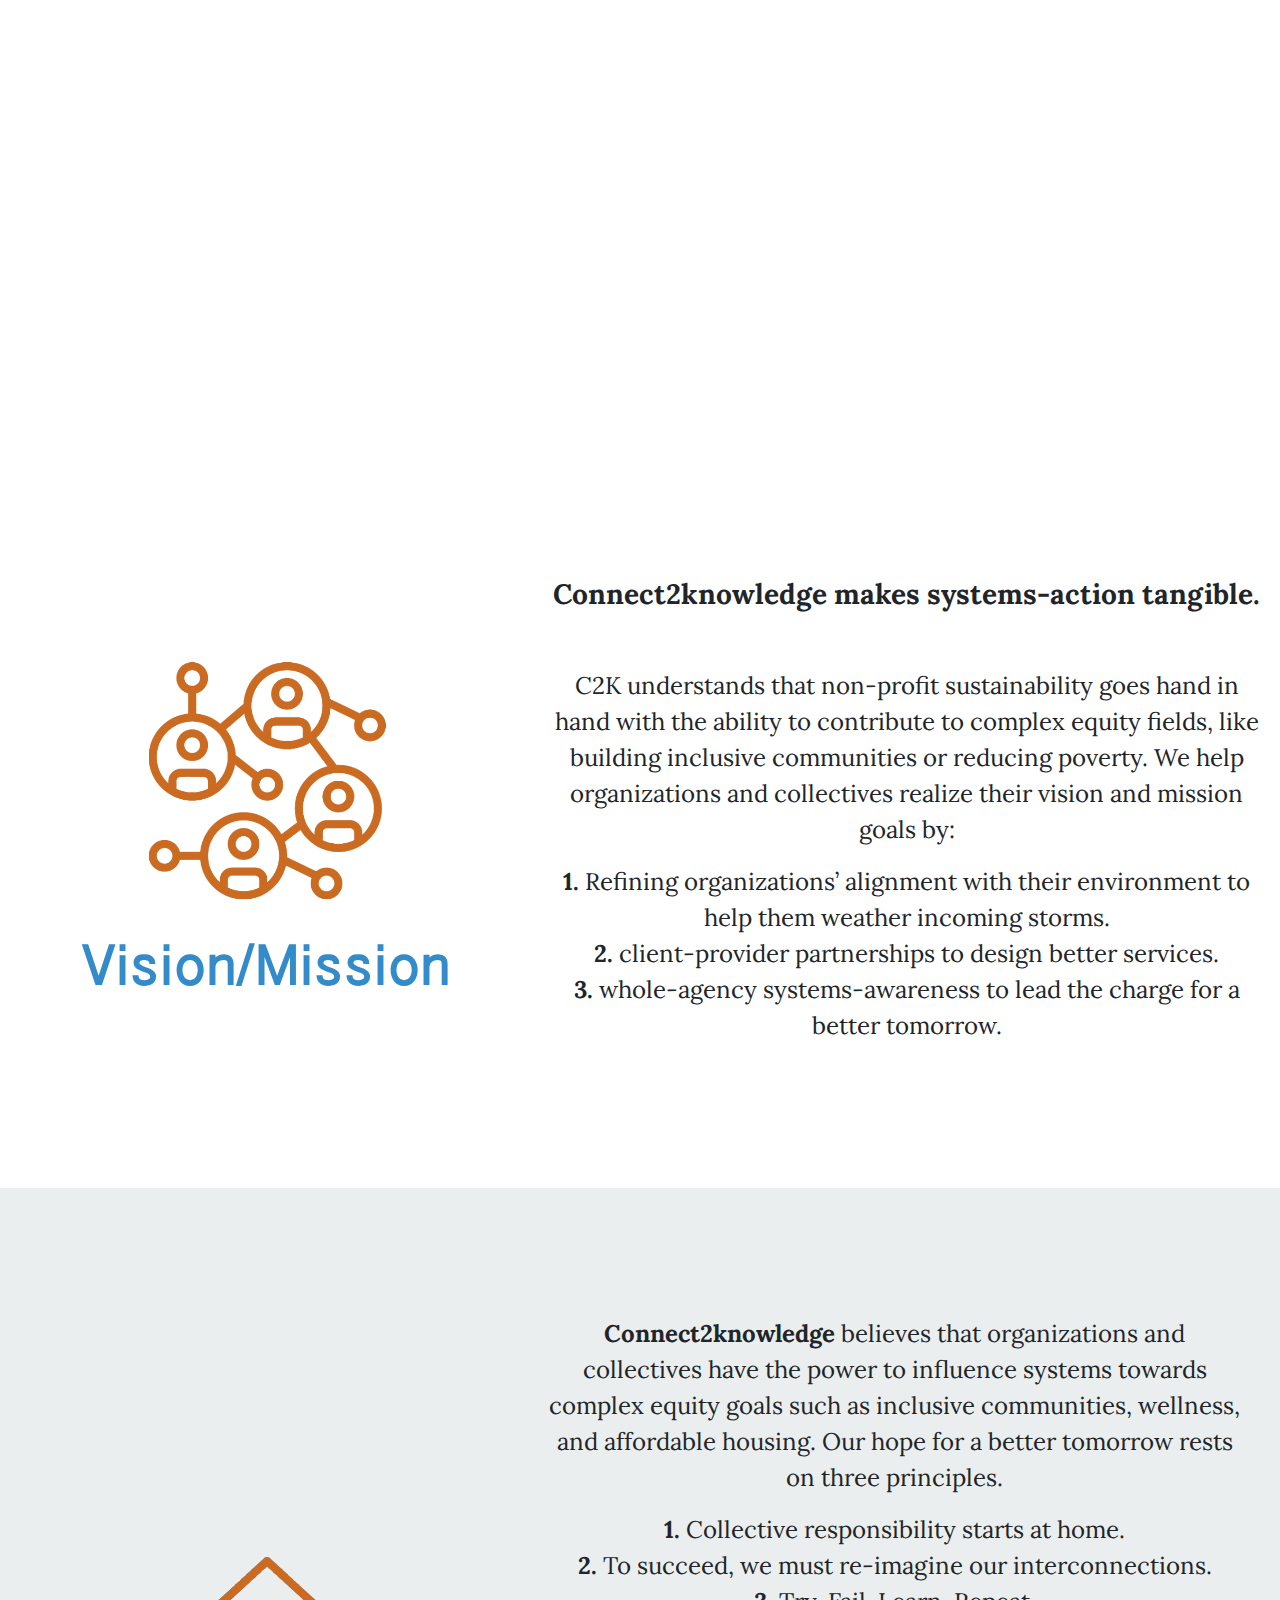
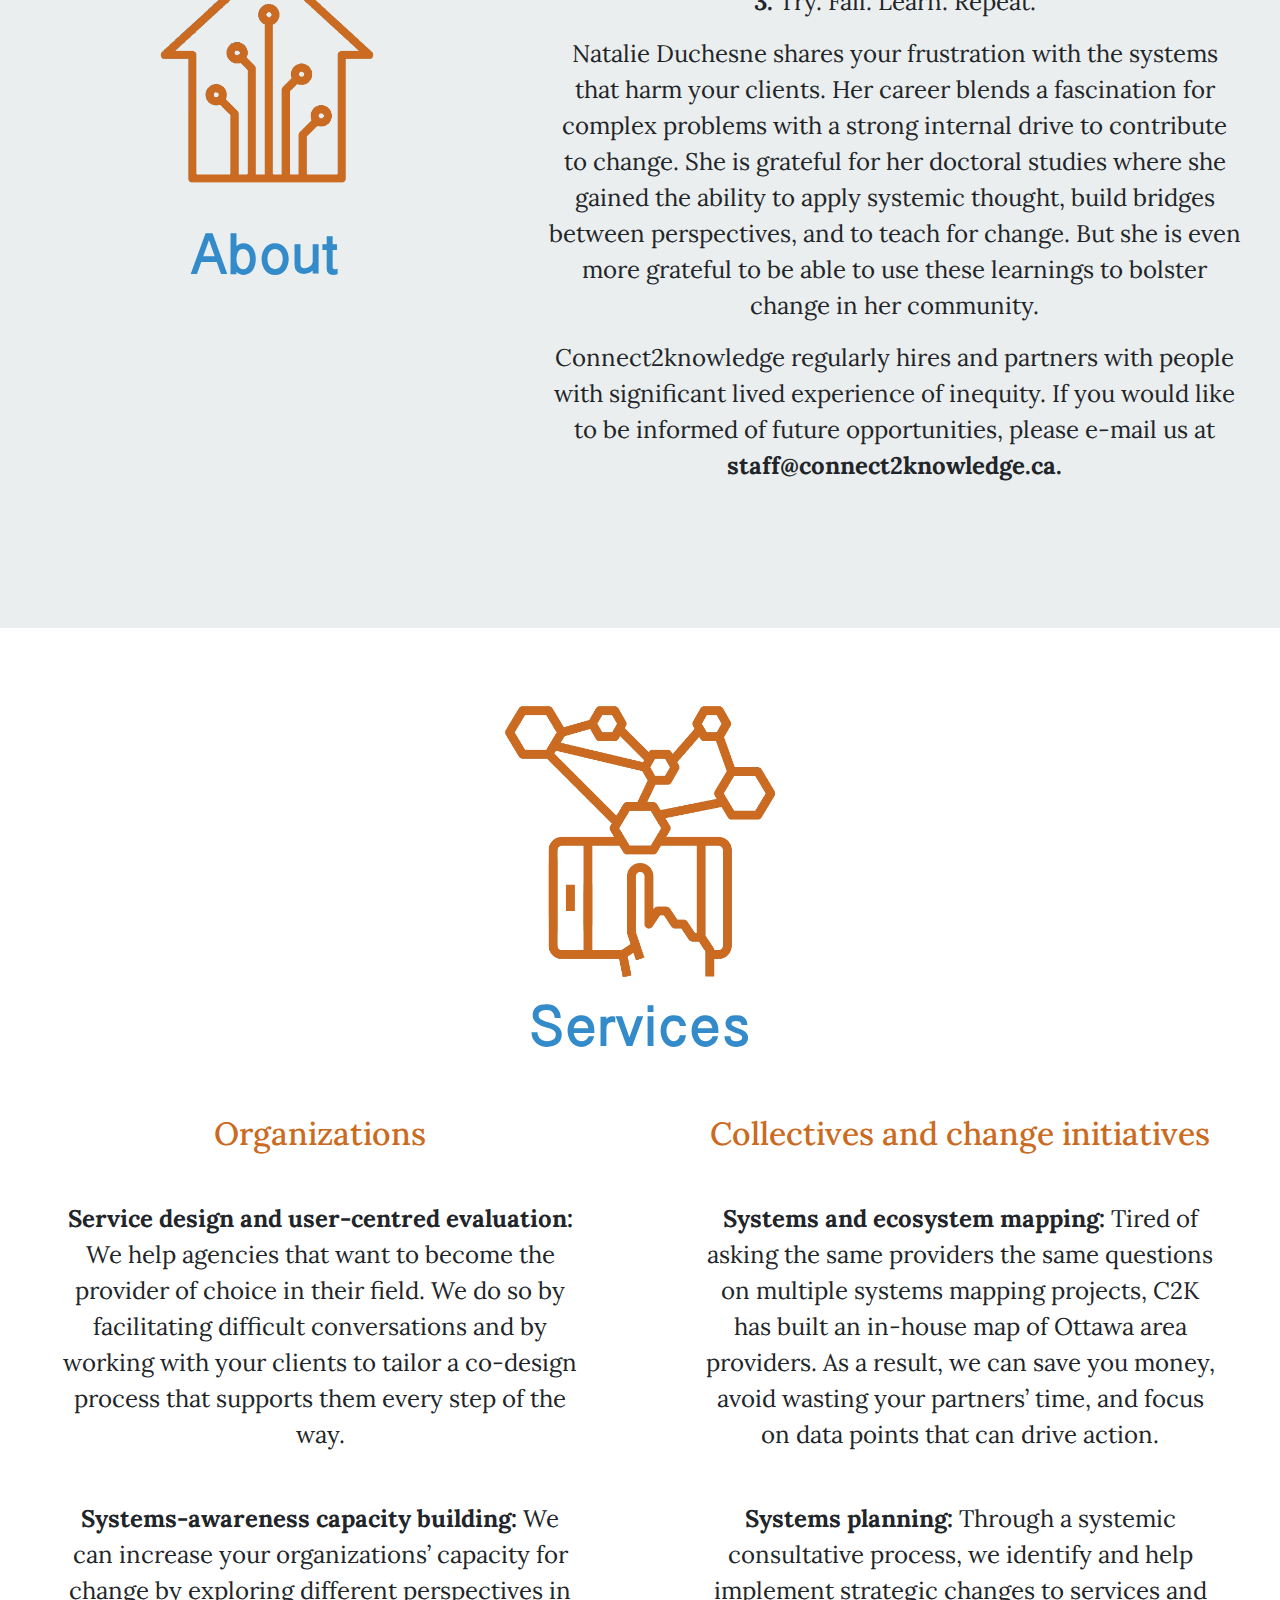
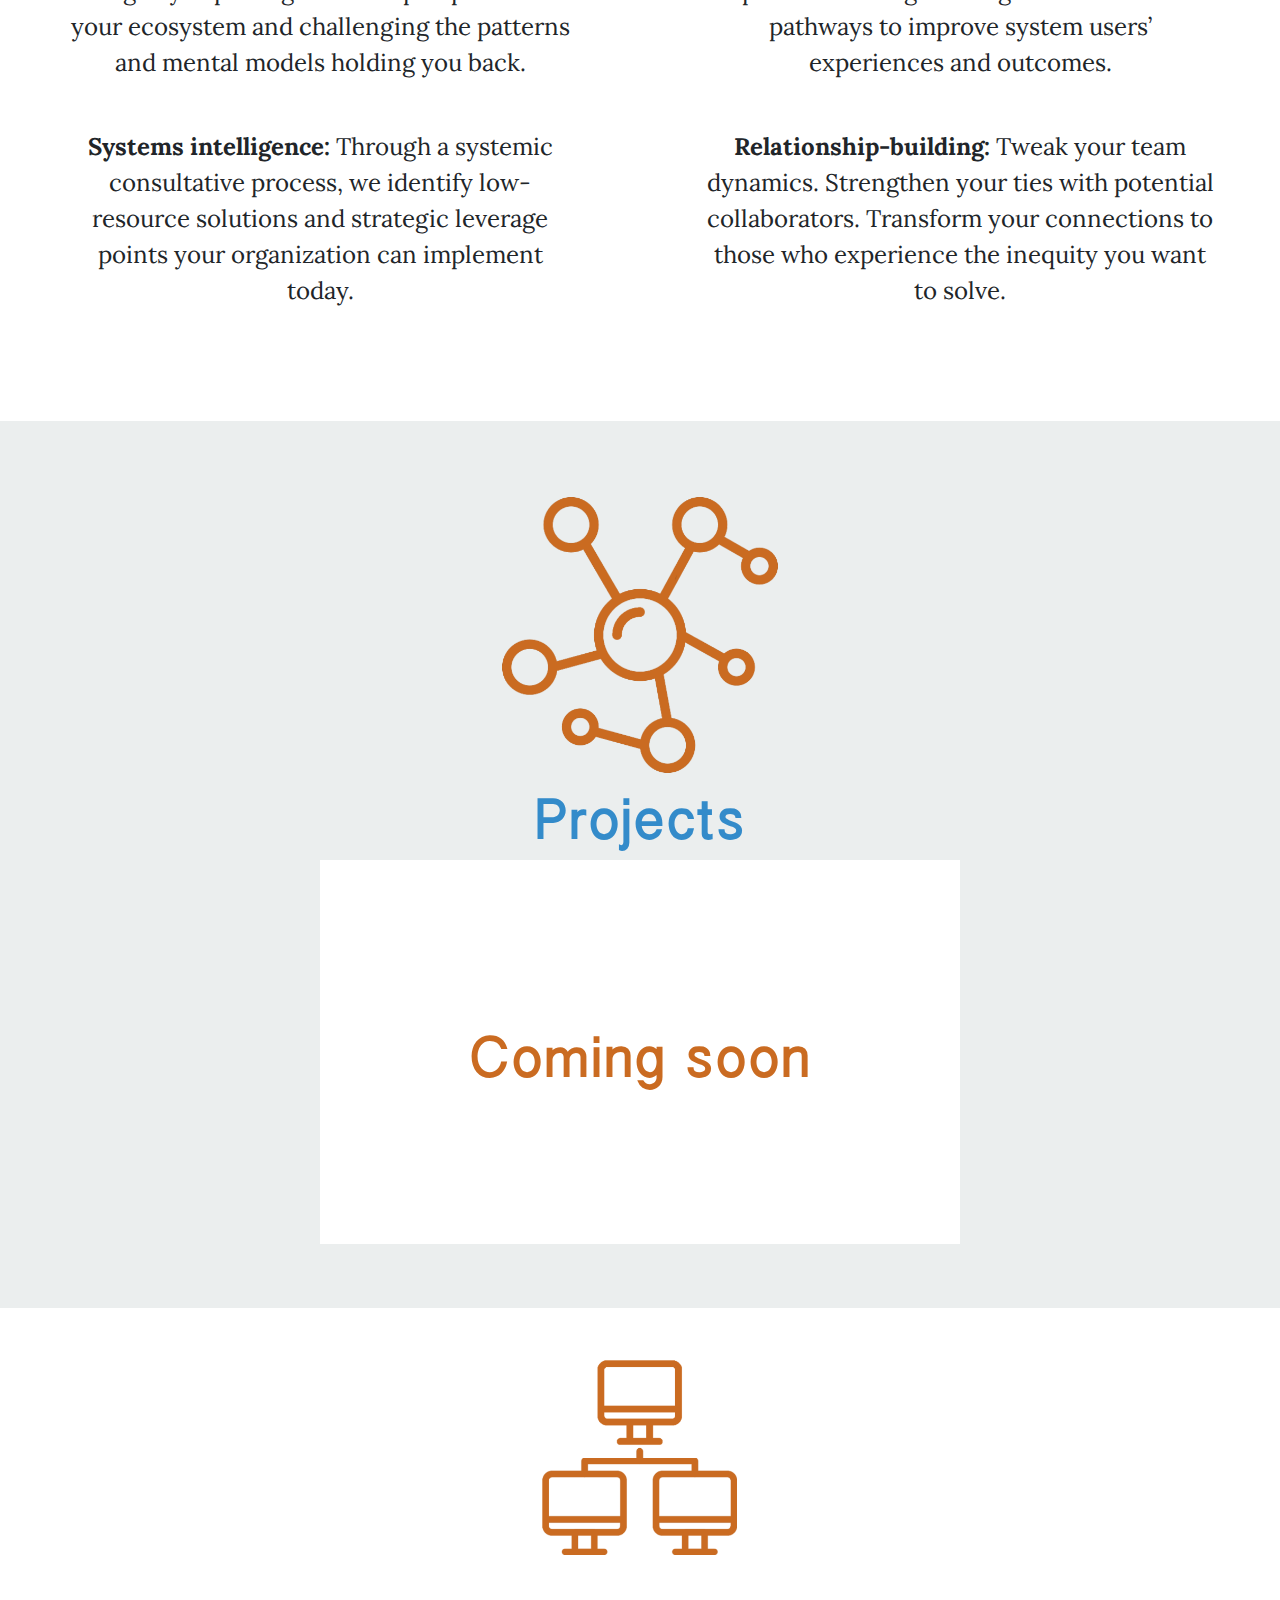
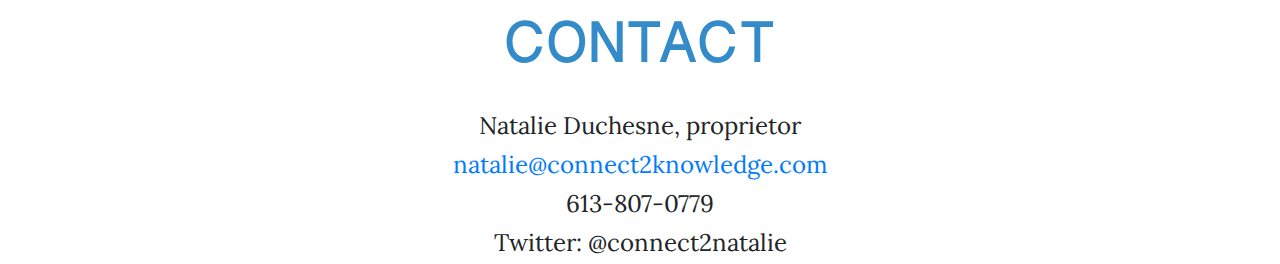
==== src/index.html @ 0b126e58 "First commit" ====
<!DOCTYPE html>
<html lang="en">

<head>
    <meta charset="utf-8">
    <meta http-equiv="X-UA-Compatible" content="IE=edge">
    <meta name="viewport" content="width=device-width, initial-scale=1">

    <title>Connect2Knowledge</title>

    <meta name="description">
    <meta name="author">

    <!--<link href="css/bootstrap.min.css" rel="stylesheet">-->
    <link rel="stylesheet" href="https://maxcdn.bootstrapcdn.com/bootstrap/4.0.0/css/bootstrap.min.css" integrity="sha384-Gn5384xqQ1aoWXA+058RXPxPg6fy4IWvTNh0E263XmFcJlSAwiGgFAW/dAiS6JXm" crossorigin="anonymous">
    <link href="css/style.css" rel="stylesheet">
    <link href="https://fonts.googleapis.com/css?family=Lora:400,700&display=swap" rel="stylesheet">

</head>

<body>


    <!--	<img src="images/header.png" alt="Nature" class="responsive"> 
	<div class="d-xl-block d-lg-block d-md-none d-sm-none d-xs-none">
		
		<nav class="navbar navbar-expand-lg fixed-bottom">
			<button class="navbar-toggler" type="button" data-toggle="collapse" data-target="#navbarLG"
				aria-controls="navbarLG" aria-expanded="false" aria-label="Toggle navigation">
				<span class="navbar-toggler-icon"></span>
			</button>
			<div class="collapse navbar-collapse" id="navbarLG">
				<ul class="navbar-nav nav-fill w-100 text-white title-text">
					<li class="nav-item active">
						<a class="nav-link nav-link-lg" href="#VisionMision">Vision/Mission <span
								class="sr-only">(current)</span></a>
					</li>
					<li class="nav-item">
						<a class="nav-link nav-link-lg" href="#About">About</a>
					</li>
					<li class="nav-item">
						<a class="nav-link nav-link-lg" href="#Services">Services</a>
					</li>
					<li class="nav-item">
						<a class="nav-link nav-link-lg" href="#Projects">Projects</a>
					</li>
					<li class="nav-item">
						<a class="nav-link nav-link-lg" href="#Contact">Contact</a>
					</li>
				</ul>
			</div>
		</nav>
	</div>-->
    <div class="hero-image">

        <div class="d-xl-block d-lg-block d-md-none d-sm-none d-xs-none">

            <nav class="navbar navbar-expand-lg fixed-bottom">
                <button class="navbar-toggler" type="button" data-toggle="collapse" data-target="#navbarLG" aria-controls="navbarLG" aria-expanded="false" aria-label="Toggle navigation">
							<span class="navbar-toggler-icon"></span>
						</button>
                <div class="collapse navbar-collapse" id="navbarLG">
                    <ul class="navbar-nav nav-fill w-100 text-white title-text">
                        <li class="nav-item active">
                            <a class="nav-link nav-link-lg" href="#VisionMision">Vision/Mission <span
											class="sr-only">(current)</span></a>
                        </li>
                        <li class="nav-item">
                            <a class="nav-link nav-link-lg" href="#About">About</a>
                        </li>
                        <li class="nav-item">
                            <a class="nav-link nav-link-lg" href="#Services">Services</a>
                        </li>
                        <li class="nav-item">
                            <a class="nav-link nav-link-lg" href="#Projects">Projects</a>
                        </li>
                        <li class="nav-item">
                            <a class="nav-link nav-link-lg" href="#Contact">Contact</a>
                        </li>
                    </ul>
                </div>
            </nav>
        </div>
    </div>


    <div class="d-xl-none d-lg-none d-md-block d-sm-block d-xs-block">
        <nav class="navbar navbar-expand-lg  navbar-light bg-light">

            <button class="navbar-toggler" type="button" data-toggle="collapse" data-target="#navbarSupportedContent" aria-controls="navbarSupportedContent" aria-expanded="false" aria-label="Toggle navigation">
				<span class="navbar-toggler-icon"></span>
			</button>

            <div class="collapse navbar-collapse" id="navbarSupportedContent">
                <ul class="navbar-nav nav-fill w-100 title-text">
                    <li class="nav-item active">
                        <a class="nav-link" href="#VisionMision">Vision/Mission <span
								class="sr-only">(current)</span></a>
                    </li>
                    <li class="nav-item">
                        <a class="nav-link" href="#About">About</a>
                    </li>
                    <li class="nav-item">
                        <a class="nav-link" href="#Services">Services</a>
                    </li>
                    <li class="nav-item">
                        <a class="nav-link" href="#Projects">Projects</a>
                    </li>
                    <li class="nav-item">
                        <a class="nav-link" href="#Contact">Contact</a>
                    </li>
                </ul>

            </div>
        </nav>
    </div>

    <div class="container-fluid">

        <div class="row align-items-center" id="VisionMision">
            <div class="col-md-12">
                <div class="row  section-content  pt-5">
                    <div class="col-xl-5 col-lg-5 col-md-5 col-sm-12 col-xs-12  section-content">
                        <img alt="Vision/Mission" src="images/Mission.png" class="rounded mx-auto d-block content-image">
                        <h1 class="text-center display-4 title-text">
                            Vision/Mission
                        </h1>
                    </div>
                    <div class="col-xl-7 col-lg-7 col-md-7 col-sm-12 col-xs-12 section-content">
                        <h3 class="text-center subtitle-text pb-5">Connect2knowledge makes systems-action tangible.</h3>
                        <p class="text-center content-text">
                            C2K understands that non-profit sustainability goes hand in hand with the ability to contribute to complex equity fields, like building inclusive communities or reducing poverty. We help organizations and collectives realize their vision and mission goals
                            by:
                        </p>

                        <ul class="content-text text-center">
                            <li><strong>1.</strong> Refining organizations’ alignment with their environment to help them weather incoming storms.
                            </li>
                            <li><strong>2.</strong> client-provider partnerships to design better services.</li>
                            <li><strong>3.</strong> whole-agency systems-awareness to lead the charge for a better tomorrow.
                            </li>
                        </ul>

                    </div>
                </div>
            </div>
        </div>

        <div class="row align-items-center section-type-2" id="About">
            <div class="col-md-12">
                <div class="row  section-content  pt-5">
                    <div class="col-md-5  section-content">
                        <img alt="About" src="images/About.png" class="rounded mx-auto d-block content-image">
                        <h1 class="text-center display-4 title-text">
                            About
                        </h1>
                    </div>
                    <div class="col-md-7  section-content">
                        <p class="text-center content-text mr-4">
                            <strong>Connect2knowledge</strong> believes that organizations and collectives have the power to influence systems towards complex equity goals such as inclusive communities, wellness, and affordable housing. Our hope for a
                            better tomorrow rests on three principles.
                        </p>

                        <ul class="text-center content-text mr-4">
                            <li><strong>1. </strong>Collective responsibility starts at home.</li>
                            <li><strong>2. </strong>To succeed, we must re-imagine our interconnections.</li>
                            <li><strong>3. </strong>Try. Fail. Learn. Repeat. </li>
                        </ul>

                        <p class="text-center content-text mr-4">
                            Natalie Duchesne shares your frustration with the systems that harm your clients. Her career blends a fascination for complex problems with a strong internal drive to contribute to change. She is grateful for her doctoral studies where she gained the
                            ability to apply systemic thought, build bridges between perspectives, and to teach for change. But she is even more grateful to be able to use these learnings to bolster change in her community.
                        </p>
                        <p class="text-center content-text mr-4">
                            Connect2knowledge regularly hires and partners with people with significant lived experience of inequity. If you would like to be informed of future opportunities, please e-mail us at
                            <strong>staff@connect2knowledge.ca.</strong>
                        </p>
                    </div>
                </div>
            </div>
        </div>

        <div class="row section-content" id="Services">
            <div class="col-md-12">
                <img alt="Services" class="mx-auto d-block content-image" src="images/Services.png">
                <h1 class="text-center display-4 title-text">
                    Services
                </h1>
                <div class="row">
                    <div class="col-md-6 pt-5">
                        <h2 class="text-center title-3 orange-text">
                            Organizations
                        </h2>
                        <p class="text-center content-text m-5">
                            <strong>Service design and user-centred evaluation:</strong> We help agencies that want to become the provider of choice in their field. We do so by facilitating difficult conversations and by working with your clients to tailor
                            a co-design process that supports them every step of the way.
                        </p>
                        <p class="text-center content-text m-5">
                            <strong>Systems-awareness capacity building:</strong> We can increase your organizations’ capacity for change by exploring different perspectives in your ecosystem and challenging the patterns and mental models holding you
                            back.
                        </p>
                        <p class="text-center content-text m-5">
                            <strong>Systems intelligence:</strong> Through a systemic consultative process, we identify low-resource solutions and strategic leverage points your organization can implement today.
                        </p>
                    </div>
                    <div class="col-md-6 pt-5">
                        <h2 class="text-center title-3 orange-text">
                            Collectives and change initiatives
                        </h2>
                        <p class="text-center content-text m-5">
                            <strong>Systems and ecosystem mapping:</strong> Tired of asking the same providers the same questions on multiple systems mapping projects, C2K has built an in-house map of Ottawa area providers. As a result, we can save you
                            money, avoid wasting your partners’ time, and focus on data points that can drive action.
                        </p>
                        <p class="text-center content-text m-5">
                            <strong>Systems planning:</strong> Through a systemic consultative process, we identify and help implement strategic changes to services and pathways to improve system users’ experiences and outcomes.
                        </p>
                        <p class="text-center content-text m-5">
                            <strong>Relationship-building:</strong> Tweak your team dynamics. Strengthen your ties with potential collaborators. Transform your connections to those who experience the inequity you want to solve.
                        </p>
                    </div>
                </div>
            </div>
        </div>
        <div class="row section-type-2 section-content" id="Projects">
            <div class="col-md-12">
                <img alt="Services" class="mx-auto d-block content-image" src="images/Projects.png">
                <h1 class="text-center display-4 title-text">
                    Projects
                </h1>
                <div class="d-flex justify-content-center ">
                    <div class="square text-center cs-text">
                        <span class="display-4 title-text orange-text">Coming soon</span>
                    </div>
                </div>

            </div>
        </div>
        <div class="row" id="Contact">
            <div class="col-md-12">
                <img alt="Services" class="mx-auto d-block content-image" src="images/Contact.png">
                <h1 class="text-center display-4 title-text">
                    CONTACT
                </h1>
            </div>
            <div class="col-md-12 pt-4">

                <p class="text-center content-text p-contact">Natalie Duchesne, proprietor </p>
                <p class="text-center content-text p-contact">
                    <a href="mailto:natalie@connect2knowledge.com" target="_top">
										natalie@connect2knowledge.com
									</a>
                </p>
                <p class="text-center content-text p-contact">613-807-0779</p>
                <p class="text-center content-text p-contact">Twitter: @connect2natalie</p>

            </div>
        </div>
    </div>

    <script src="https://code.jquery.com/jquery-3.1.1.min.js"></script>
    <!--<script src="js/bootstrap.min.js"></script>-->
    <script src="https://code.jquery.com/jquery-3.2.1.slim.min.js" integrity="sha384-KJ3o2DKtIkvYIK3UENzmM7KCkRr/rE9/Qpg6aAZGJwFDMVNA/GpGFF93hXpG5KkN" crossorigin="anonymous"></script>

    <script src="https://cdnjs.cloudflare.com/ajax/libs/popper.js/1.12.9/umd/popper.min.js" integrity="sha384-ApNbgh9B+Y1QKtv3Rn7W3mgPxhU9K/ScQsAP7hUibX39j7fakFPskvXusvfa0b4Q" crossorigin="anonymous"></script>
    <script src="https://maxcdn.bootstrapcdn.com/bootstrap/4.0.0/js/bootstrap.min.js" integrity="sha384-JZR6Spejh4U02d8jOt6vLEHfe/JQGiRRSQQxSfFWpi1MquVdAyjUar5+76PVCmYl" crossorigin="anonymous"></script>
    <script src="js/scripts.js"></script>
</body>

</html>
---- src/css/style.css ----
@font-face {
    font-family: MenuFont;
    src: url("../fonts/Lao Sangam MN.ttf");
}

body,
html {
    height: 100%;
}

.responsive {
    width: 100%;
    height: auto;
}

@media (min-width: 1025px) {
    /* The hero image */
    .hero-image {
        /* Use "linear-gradient" to add a darken background effect to the image (photographer.jpg). This will make the text easier to read */
        background-image: url("../images/header.png");
        /* Set a specific height */
        height: 50%;
        /* Position and center the image to scale nicely on all screens */
        background-position: center;
        background-repeat: no-repeat;
        background-size: cover;
        position: relative;
    }
}

@media (min-width: 0px) and (max-width: 1024px) {
    .hero-image {
        background-image: url("../images/HeaderMedium.png");
        height: 30%;
        background-position: center;
        background-repeat: no-repeat;
        background-size: cover;
        position: relative;
    }
}


/*@media only screen and (max-width: 768px) {
  .hero-image {
    background-image:  url("../images/HeaderMedium.png");   
    height: 233px; 
    background-position: center;
    background-repeat: no-repeat;
    background-size: cover;
    position: relative;
  }
  
}*/

.fixed-bottom {
    position: absolute;
}

.nav-link-lg {
    color: white;
    font-weight: bold;
}


/* mouse over link */

.nav-link-lg:hover {
    color: white;
    font-weight: bolder !important;
}

.content-image {
    height: 300px;
}

h1 {
    color: #338BCA;
}

.nav-link {
    font-family: 'MenuFont';
    letter-spacing: 1px;
    font-size: 2rem;
}

.title-text {
    font-family: 'MenuFont';
    letter-spacing: 2px;
    font-weight: 600;
}

.section-content {
    margin-top: auto;
    margin-bottom: auto;
    padding-top: 4rem!important;
    padding-bottom: 4rem!important;
}

.section-type-2 {
    background-color: #EBEEEE;
}

.content-text {
    font-family: 'Lora';
    font-size: x-large;
}

.subtitle-text {
    font-family: 'Lora';
    font-weight: bold
}

ul {
    list-style-type: none;
    padding-left: 0px;
}

.title-3 {
    font-family: 'Lora';
}

.orange-text {
    color: #CA6B21;
}

.cs-text {
    vertical-align: middle;
    padding-top: 13%
}

.square {
    background: #ffffff;
    width: 50vw;
    height: 30vw;
}

.center {
    margin: auto;
    width: 60%;
    padding: 10px;
}

html {
    font-size: 1rem;
}

@media (max-width: 786px) {
    .display-1 {
        font-size: 4rem;
        font-weight: 300;
        line-height: 1.0;
    }
    .display-2 {
        font-size: 3.75rem;
        font-weight: 300;
        line-height: 1.0;
    }
    .display-3 {
        font-size: 3.25rem;
        font-weight: 300;
        line-height: 1.0;
    }
    .display-4 {
        font-size: 2.75rem;
        font-weight: 300;
        line-height: 1.0;
    }
    .content-text {
        font-size: large;
    }
}

.p-contact {
    margin-bottom: 0.2rem;
}
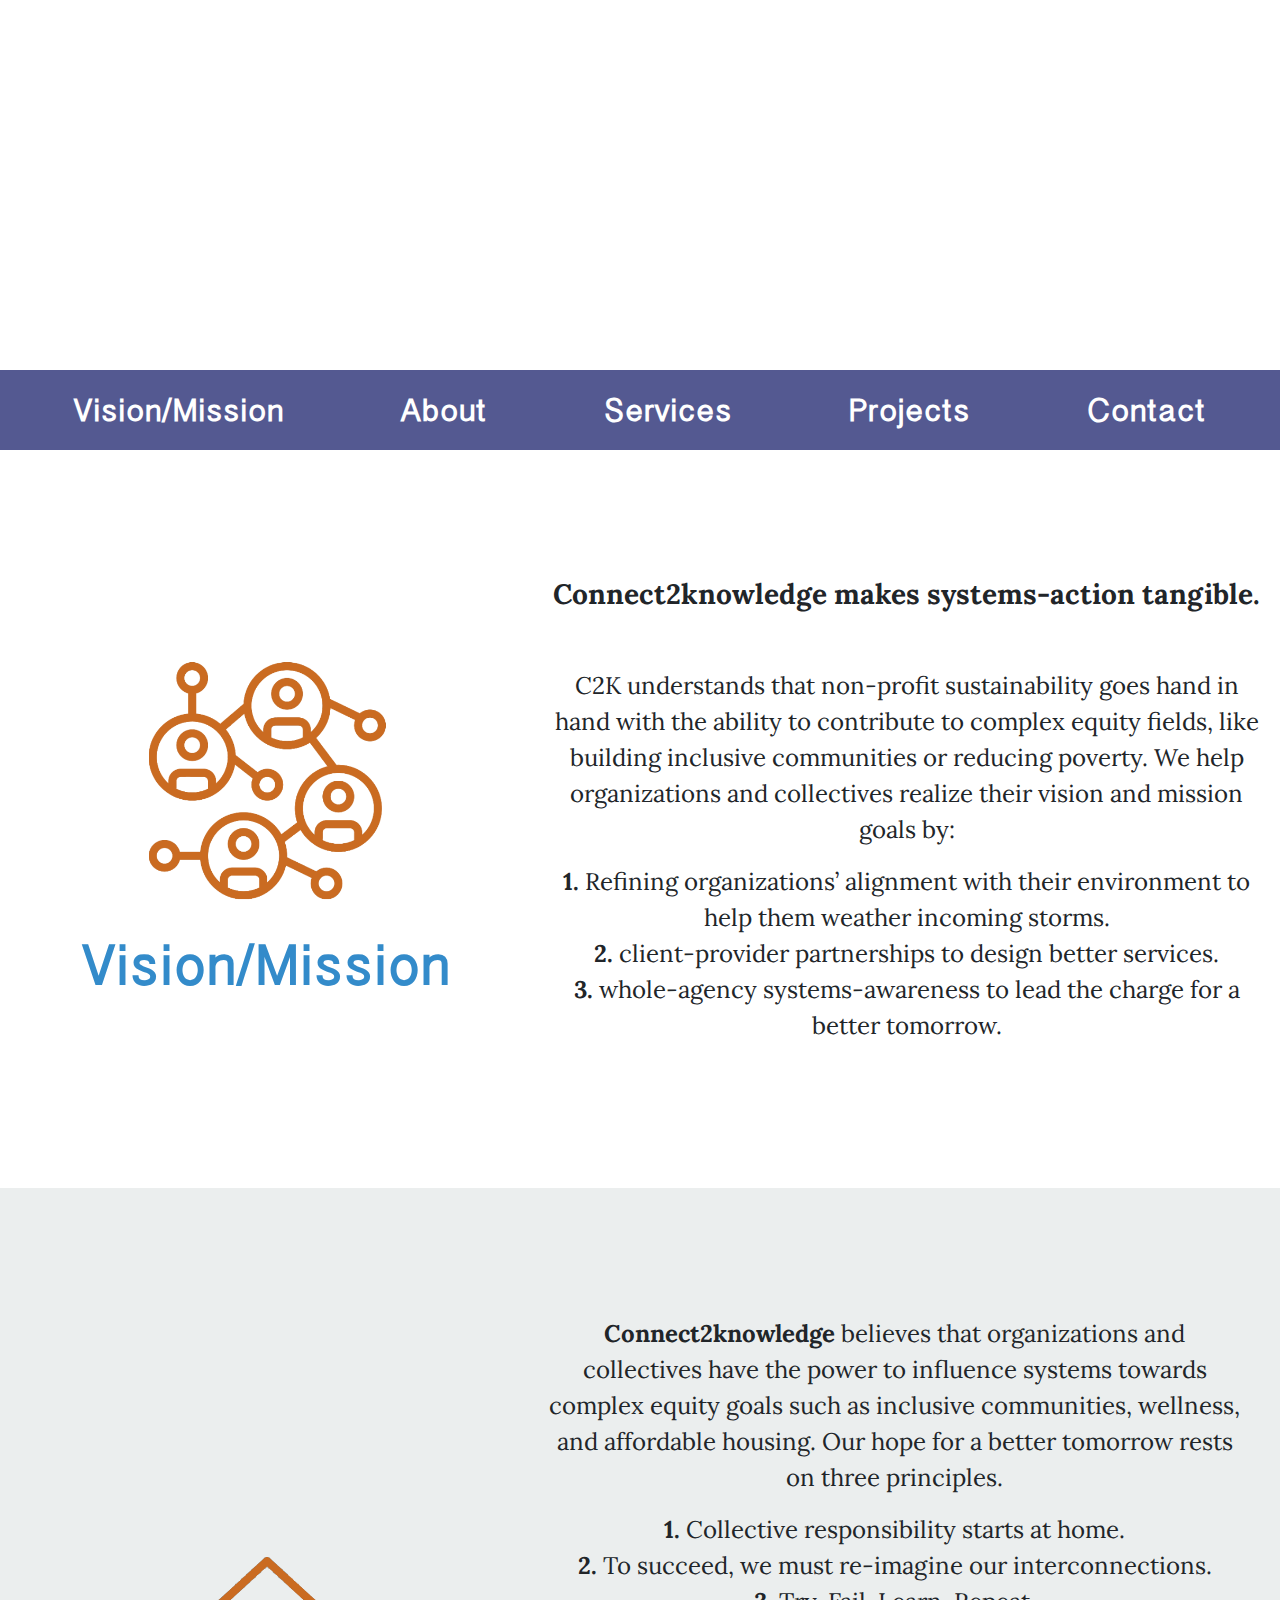
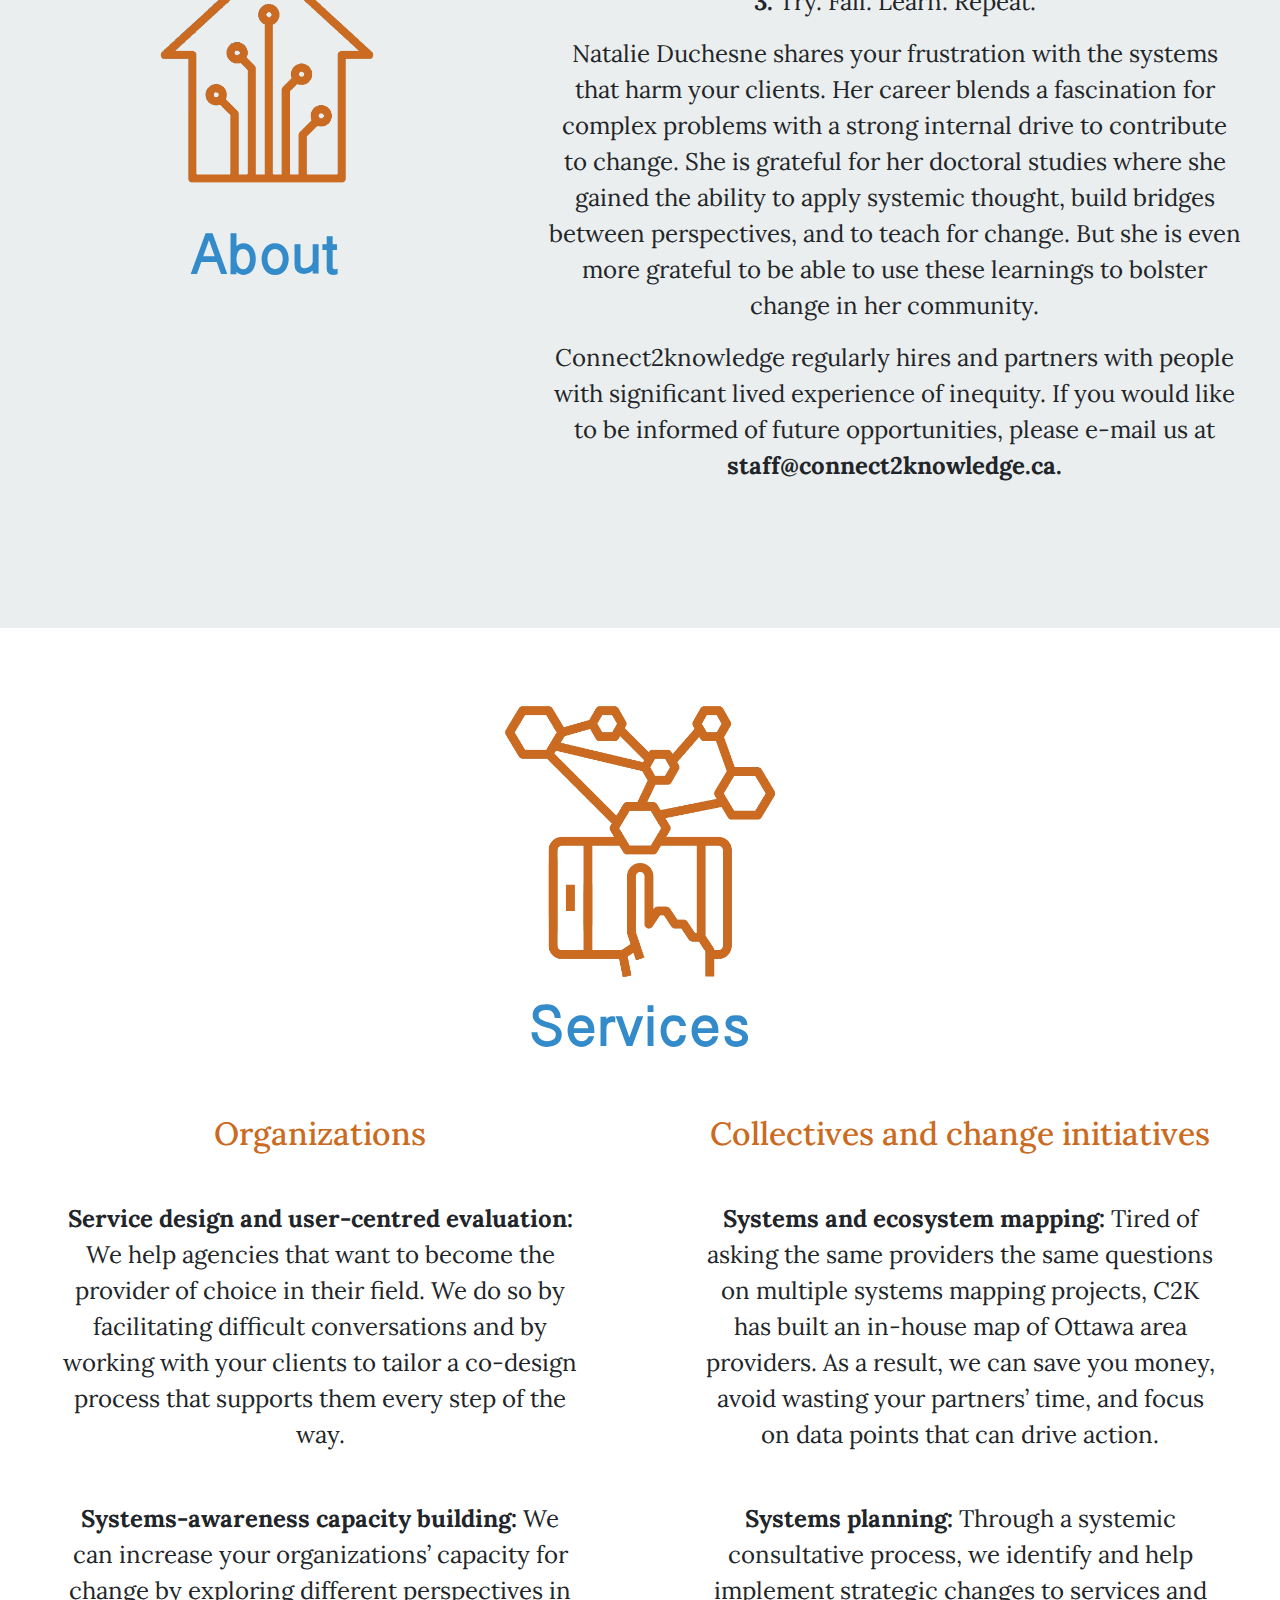
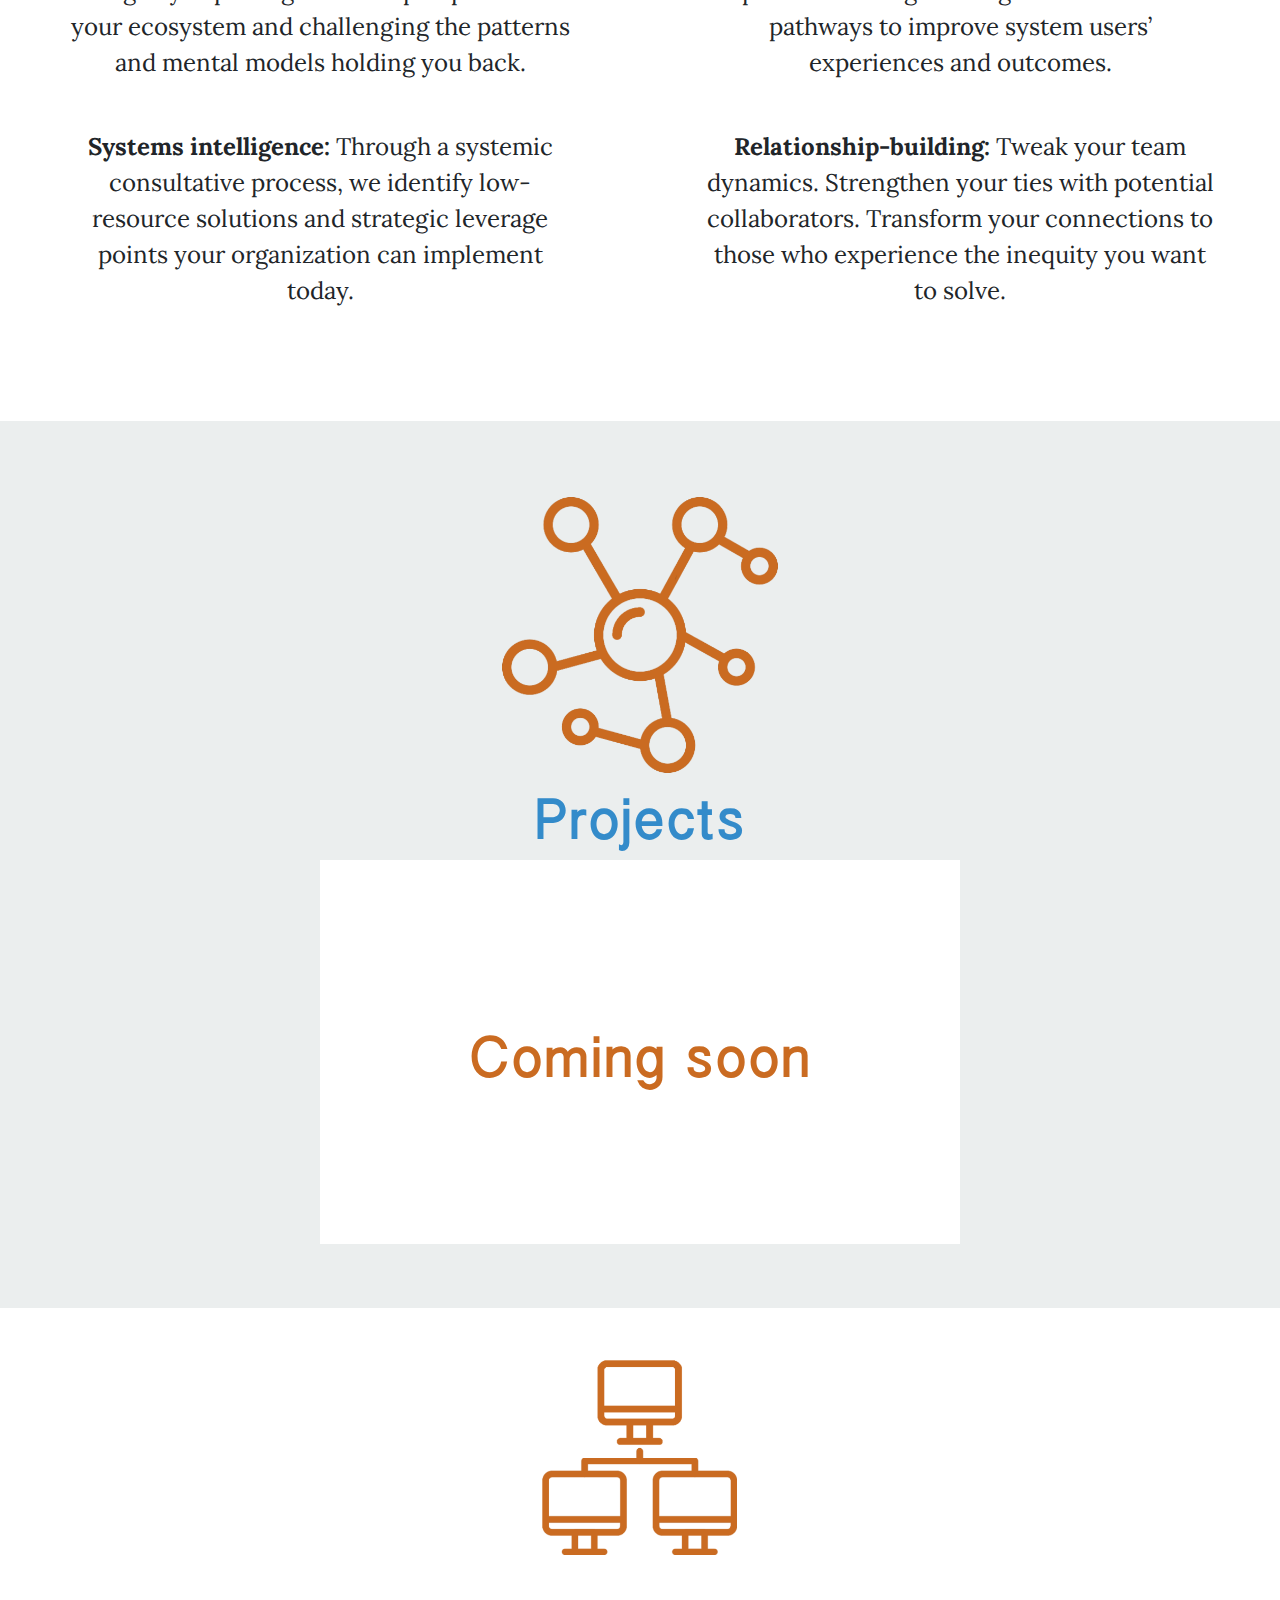
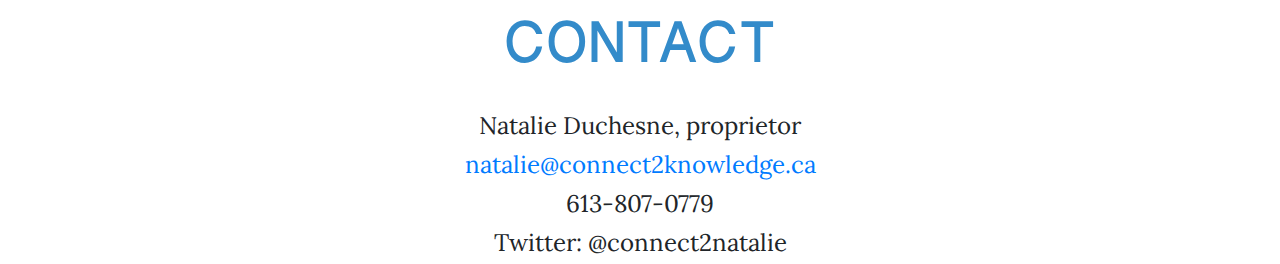
==== commit cb93c829: "Ajustes de título, se agrega carrusel y se corrige el correo electrónico" ====
--- a/src/index.html
+++ b/src/index.html
@@ -11,57 +11,30 @@
     <meta name="description">
     <meta name="author">
 
-    <!--<link href="css/bootstrap.min.css" rel="stylesheet">-->
     <link rel="stylesheet" href="https://maxcdn.bootstrapcdn.com/bootstrap/4.0.0/css/bootstrap.min.css" integrity="sha384-Gn5384xqQ1aoWXA+058RXPxPg6fy4IWvTNh0E263XmFcJlSAwiGgFAW/dAiS6JXm" crossorigin="anonymous">
     <link href="css/style.css" rel="stylesheet">
     <link href="https://fonts.googleapis.com/css?family=Lora:400,700&display=swap" rel="stylesheet">
 
+    <script src="https://code.jquery.com/jquery-3.2.1.slim.min.js" integrity="sha384-KJ3o2DKtIkvYIK3UENzmM7KCkRr/rE9/Qpg6aAZGJwFDMVNA/GpGFF93hXpG5KkN" crossorigin="anonymous"></script>
+    <script src="https://cdnjs.cloudflare.com/ajax/libs/popper.js/1.12.9/umd/popper.min.js" integrity="sha384-ApNbgh9B+Y1QKtv3Rn7W3mgPxhU9K/ScQsAP7hUibX39j7fakFPskvXusvfa0b4Q" crossorigin="anonymous"></script>
+    <script src="https://maxcdn.bootstrapcdn.com/bootstrap/4.0.0/js/bootstrap.min.js" integrity="sha384-JZR6Spejh4U02d8jOt6vLEHfe/JQGiRRSQQxSfFWpi1MquVdAyjUar5+76PVCmYl" crossorigin="anonymous"></script>
+
+
 </head>
 
 <body>
 
-
-    <!--	<img src="images/header.png" alt="Nature" class="responsive"> 
-	<div class="d-xl-block d-lg-block d-md-none d-sm-none d-xs-none">
-		
-		<nav class="navbar navbar-expand-lg fixed-bottom">
-			<button class="navbar-toggler" type="button" data-toggle="collapse" data-target="#navbarLG"
-				aria-controls="navbarLG" aria-expanded="false" aria-label="Toggle navigation">
-				<span class="navbar-toggler-icon"></span>
-			</button>
-			<div class="collapse navbar-collapse" id="navbarLG">
-				<ul class="navbar-nav nav-fill w-100 text-white title-text">
-					<li class="nav-item active">
-						<a class="nav-link nav-link-lg" href="#VisionMision">Vision/Mission <span
-								class="sr-only">(current)</span></a>
-					</li>
-					<li class="nav-item">
-						<a class="nav-link nav-link-lg" href="#About">About</a>
-					</li>
-					<li class="nav-item">
-						<a class="nav-link nav-link-lg" href="#Services">Services</a>
-					</li>
-					<li class="nav-item">
-						<a class="nav-link nav-link-lg" href="#Projects">Projects</a>
-					</li>
-					<li class="nav-item">
-						<a class="nav-link nav-link-lg" href="#Contact">Contact</a>
-					</li>
-				</ul>
-			</div>
-		</nav>
-	</div>-->
     <div class="hero-image">
 
         <div class="d-xl-block d-lg-block d-md-none d-sm-none d-xs-none">
 
-            <nav class="navbar navbar-expand-lg fixed-bottom">
+            <nav class="navbar navbar-expand-lg fixed-bottom navbar-dark navc2k">
                 <button class="navbar-toggler" type="button" data-toggle="collapse" data-target="#navbarLG" aria-controls="navbarLG" aria-expanded="false" aria-label="Toggle navigation">
 							<span class="navbar-toggler-icon"></span>
 						</button>
                 <div class="collapse navbar-collapse" id="navbarLG">
                     <ul class="navbar-nav nav-fill w-100 text-white title-text">
-                        <li class="nav-item active">
+                        <li class="nav-item">
                             <a class="nav-link nav-link-lg" href="#VisionMision">Vision/Mission <span
 											class="sr-only">(current)</span></a>
                         </li>
@@ -93,21 +66,21 @@
 
             <div class="collapse navbar-collapse" id="navbarSupportedContent">
                 <ul class="navbar-nav nav-fill w-100 title-text">
-                    <li class="nav-item active">
-                        <a class="nav-link" href="#VisionMision">Vision/Mission <span
+                    <li class="nav-item">
+                        <a class="nav-link nav-link-m" href="#VisionMision">Vision/Mission <span
 								class="sr-only">(current)</span></a>
                     </li>
                     <li class="nav-item">
-                        <a class="nav-link" href="#About">About</a>
-                    </li>
-                    <li class="nav-item">
-                        <a class="nav-link" href="#Services">Services</a>
-                    </li>
-                    <li class="nav-item">
-                        <a class="nav-link" href="#Projects">Projects</a>
-                    </li>
-                    <li class="nav-item">
-                        <a class="nav-link" href="#Contact">Contact</a>
+                        <a class="nav-link nav-link-m" href="#About">About</a>
+                    </li>
+                    <li class="nav-item">
+                        <a class="nav-link nav-link-m" href="#Services">Services</a>
+                    </li>
+                    <li class="nav-item">
+                        <a class="nav-link nav-link-m" href="#Projects">Projects</a>
+                    </li>
+                    <li class="nav-item">
+                        <a class="nav-link nav-link-m" href="#Contact">Contact</a>
                     </li>
                 </ul>
 
@@ -221,13 +194,45 @@
                 </div>
             </div>
         </div>
+
         <div class="row section-type-2 section-content" id="Projects">
             <div class="col-md-12">
                 <img alt="Services" class="mx-auto d-block content-image" src="images/Projects.png">
                 <h1 class="text-center display-4 title-text">
                     Projects
                 </h1>
+
                 <div class="d-flex justify-content-center ">
+
+                    <!--carousel section
+                    <div id="carouselProjectsIndicators" class="carousel slide" data-ride="carousel">
+                        <ol class="carousel-indicators">
+                            <li data-target="#carouselProjectsIndicators" data-slide-to="0" class="active"></li>
+                            <li data-target="#carouselProjectsIndicators" data-slide-to="1"></li>
+                            <li data-target="#carouselProjectsIndicators" data-slide-to="2"></li>
+                        </ol>
+                        <div class="carousel-inner">
+                            <div class="carousel-item active">
+                                <img class="d-block w-100" src="https://placeimg.com/1080/500/animals" alt="First project title">
+                            </div>
+                            <div class="carousel-item">
+                                <img class="d-block w-100" src="https://placeimg.com/1080/500/arch" alt="First project title">
+                            </div>
+                            <div class="carousel-item">
+                                <img class="d-block w-100" src="https://placeimg.com/1080/500/nature" alt="First project title">
+                            </div>
+                        </div>
+                        <a class="carousel-control-prev" href="#carouselProjectsIndicators" role="button" data-slide="prev">
+                            <span class="carousel-control-prev-icon" aria-hidden="true"></span>
+                            <span class="sr-only">Previous</span>
+                        </a>
+                        <a class="carousel-control-next" href="#carouselProjectsIndicators" role="button" data-slide="next">
+                            <span class="carousel-control-next-icon" aria-hidden="true"></span>
+                            <span class="sr-only">Next</span>
+                        </a>
+                    </div>-->
+
+                    <!--delete this section when the carousel is to be activated-->
                     <div class="square text-center cs-text">
                         <span class="display-4 title-text orange-text">Coming soon</span>
                     </div>
@@ -235,6 +240,7 @@
 
             </div>
         </div>
+
         <div class="row" id="Contact">
             <div class="col-md-12">
                 <img alt="Services" class="mx-auto d-block content-image" src="images/Contact.png">
@@ -247,7 +253,7 @@
                 <p class="text-center content-text p-contact">Natalie Duchesne, proprietor </p>
                 <p class="text-center content-text p-contact">
                     <a href="mailto:natalie@connect2knowledge.com" target="_top">
-										natalie@connect2knowledge.com
+                        natalie@connect2knowledge.ca 
 									</a>
                 </p>
                 <p class="text-center content-text p-contact">613-807-0779</p>
@@ -257,13 +263,13 @@
         </div>
     </div>
 
+
+
     <script src="https://code.jquery.com/jquery-3.1.1.min.js"></script>
-    <!--<script src="js/bootstrap.min.js"></script>-->
-    <script src="https://code.jquery.com/jquery-3.2.1.slim.min.js" integrity="sha384-KJ3o2DKtIkvYIK3UENzmM7KCkRr/rE9/Qpg6aAZGJwFDMVNA/GpGFF93hXpG5KkN" crossorigin="anonymous"></script>
-
-    <script src="https://cdnjs.cloudflare.com/ajax/libs/popper.js/1.12.9/umd/popper.min.js" integrity="sha384-ApNbgh9B+Y1QKtv3Rn7W3mgPxhU9K/ScQsAP7hUibX39j7fakFPskvXusvfa0b4Q" crossorigin="anonymous"></script>
-    <script src="https://maxcdn.bootstrapcdn.com/bootstrap/4.0.0/js/bootstrap.min.js" integrity="sha384-JZR6Spejh4U02d8jOt6vLEHfe/JQGiRRSQQxSfFWpi1MquVdAyjUar5+76PVCmYl" crossorigin="anonymous"></script>
+
     <script src="js/scripts.js"></script>
+
 </body>
 
+
 </html>--- a/src/css/style.css
+++ b/src/css/style.css
@@ -39,26 +39,17 @@
     }
 }
 
-
-/*@media only screen and (max-width: 768px) {
-  .hero-image {
-    background-image:  url("../images/HeaderMedium.png");   
-    height: 233px; 
-    background-position: center;
-    background-repeat: no-repeat;
-    background-size: cover;
-    position: relative;
-  }
-  
-}*/
-
 .fixed-bottom {
     position: absolute;
 }
 
 .nav-link-lg {
-    color: white;
+    color: white !important;
     font-weight: bold;
+}
+
+.nav-link-m {
+    color: rgba(0, 0, 0, .9) !important;
 }
 
 
@@ -170,6 +161,91 @@
     }
 }
 
+@media (max-width: 375px) {
+    .square {
+        background: #ffffff;
+        width: 50vw;
+        height: 40vw;
+    }
+}
+
+.navc2k {
+    background-color: rgba(41, 47, 117, 0.8) !important;
+}
+
 .p-contact {
     margin-bottom: 0.2rem;
+}
+
+
+/* Makes images fully responsive */
+
+.img-responsive,
+.thumbnail>img,
+.thumbnail a>img,
+.carousel-inner>.item>img,
+.carousel-inner>.item>a>img {
+    display: block;
+    width: 100%;
+    height: auto;
+}
+
+
+/* ------------------- Carousel Styling ------------------- */
+
+.carousel-inner {
+    border-radius: 15px;
+}
+
+.carousel-caption {
+    background-color: rgba(0, 0, 0, .5);
+    position: absolute;
+    left: 0;
+    right: 0;
+    bottom: 0;
+    z-index: 10;
+    padding: 0 0 10px 25px;
+    color: #fff;
+    text-align: left;
+}
+
+.carousel-indicators {
+    position: absolute;
+    bottom: 0;
+    right: 0;
+    left: 0;
+    width: 100%;
+    z-index: 15;
+    margin: 0;
+    padding: 0 25px 25px 0;
+    text-align: right;
+}
+
+.carousel-control.left,
+.carousel-control.right {
+    background-image: none;
+}
+
+
+/* ------------------- Section Styling - Not needed for carousel styling ------------------- */
+
+.section-white {
+    padding: 10px 0;
+}
+
+.section-white {
+    background-color: #fff;
+    color: #555;
+}
+
+@media screen and (min-width: 768px) {
+    .section-white {
+        padding: 1.5em 0;
+    }
+}
+
+@media screen and (min-width: 992px) {
+    .container {
+        max-width: 930px;
+    }
 }